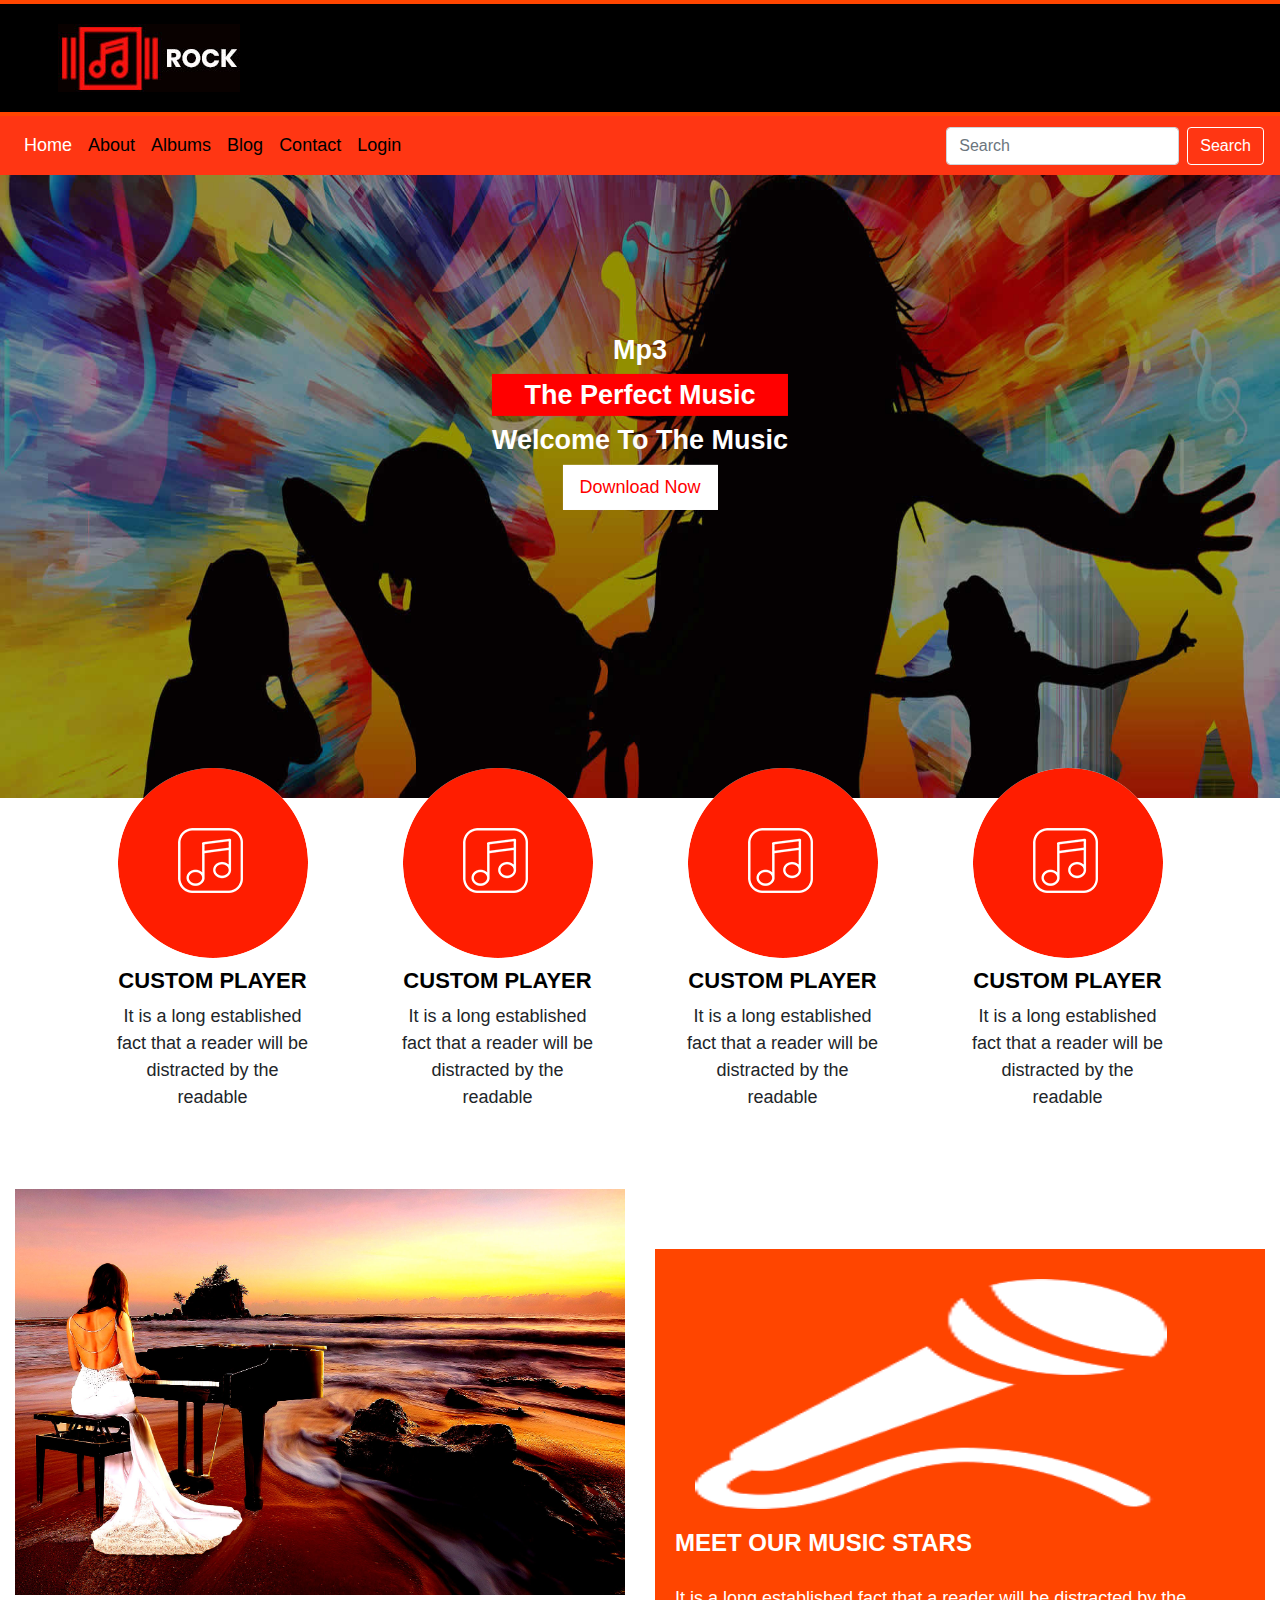
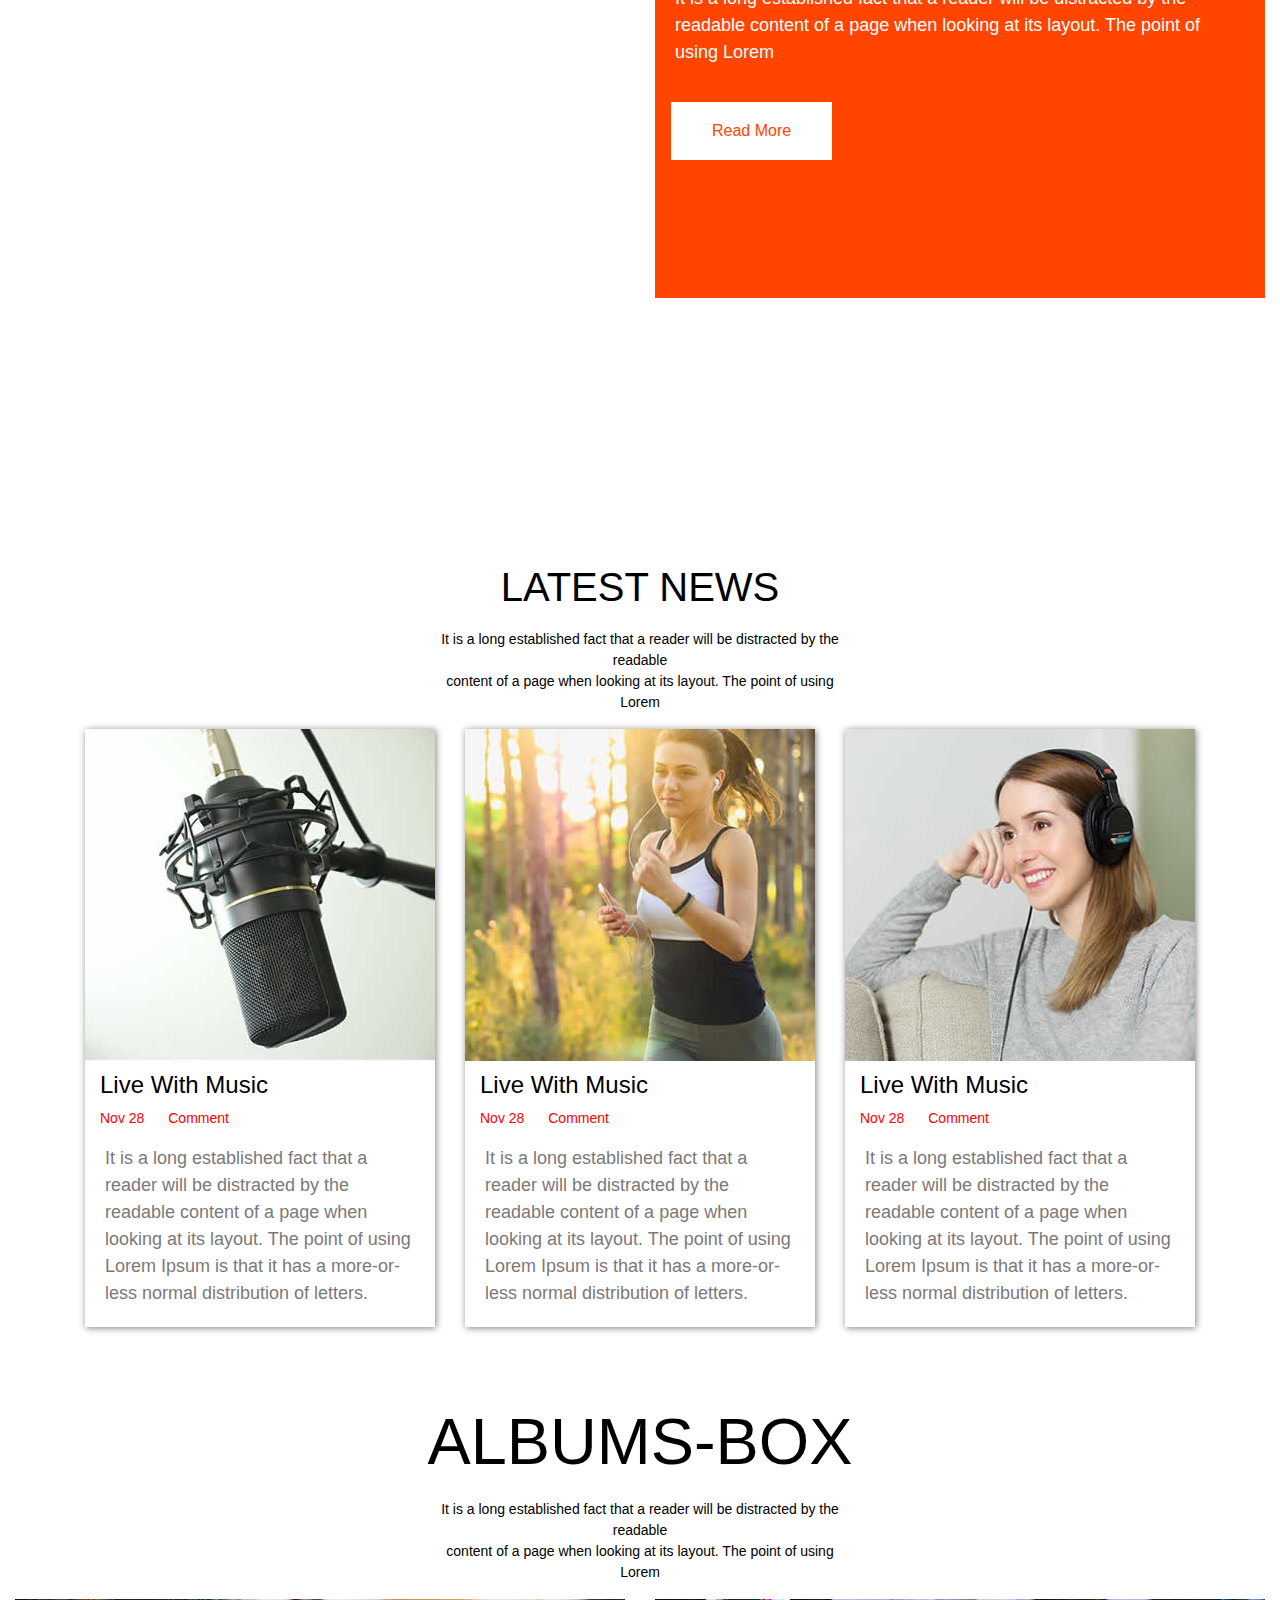
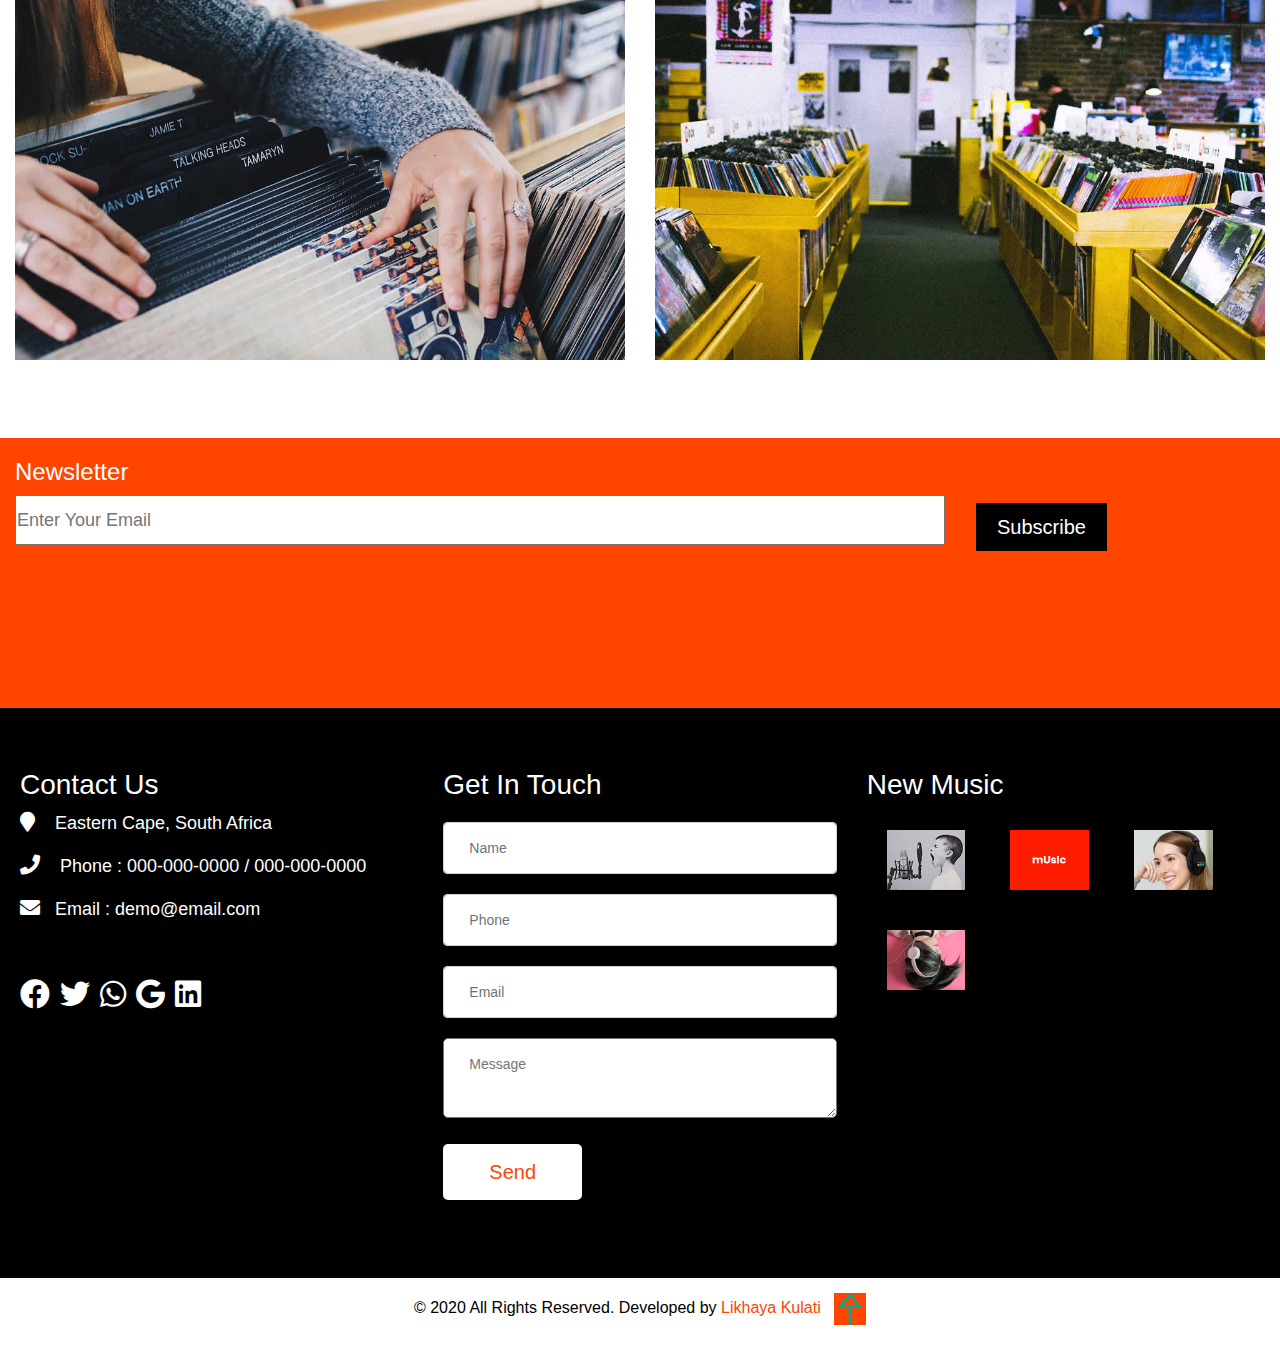
==== Music/index.html @ 339f247b "music website" ====
<!doctype html>
<html lang="en">
  <head>
    <!-- Required meta tags -->
    <meta charset="utf-8">
    <meta name="viewport" content="width=device-width, initial-scale=1, shrink-to-fit=no">

    <!-- Bootstrap CSS -->
    <link rel="stylesheet" href="bootstrap/css/bootstrap.min.css">
    <link rel="stylesheet" href="styles.css">
    <link rel="stylesheet" href="fontAwesome/css/all.min.css">
    <link rel="stylesheet" href="fontAwesome/css/fontawesome.min.css">
    <title>Music</title>
  </head>
  <body>
    <div class="container-fluid logo">
      <div class="row text-center">
        <div class="col-sm-12 col-md-3">
          <img src="images/logo.jpg" alt="">
        </div>
      </div>
    </div>
    <nav class="navbar navbar-expand-md navbar-dark bg-dark">
      <button type="button" class="navbar-toggler ml-auto" data-toggle="collapse" data-target="#navMenu">
        <span class="navbar-toggler-icon"></span>
      </button>
      <div class="collapse navbar-collapse" id="navMenu">
        <ul class="navbar-nav mr-auto">
          <li class="nav-item">
            <a href="index.html" class="nav-link active">Home</a>
          </li>
          <li class="nav-item">
            <a href="#" class="nav-link">About</a>
          </li>
          <li class="nav-item">
            <a href="#" class="nav-link">Albums</a>
          </li>
          <li class="nav-item">
            <a href="#" class="nav-link">Blog</a>
          </li>
          <li class="nav-item">
            <a href="#" class="nav-link">Contact</a>
          </li>
          <li class="nav-item">
            <a href="#" class="nav-link">Login</a>
          </li>
        </ul>
        <form class="form-inline ml-auto nav_form">
          <input type="text" class="form-control mr-2" placeholder="Search">
          <button type="submit" class="btn btn-xl btn-outline-danger">Search</button>
        </form>
      </div>
    </nav>
    <div class="contaner-fluid banner mb-5">
      <div class="row">
        <div class="col-12">
          <img src="images/banner2.jpg" alt="">
          <div class="banner-content">
            <h3 class="mt-5">Mp3</h3>
            <h2 class="target">The Perfect Music</h2>
            <h2>Welcome To The Music</h2>
            <button type="button" class="btn btn-lg">Download Now</button>
          </div>
        </div>
      </div>
    </div>
    <div class="container features mb-5">
      <div class="row text-center">
        <div class="col-sm-12 col-md-6 col-lg-3">
          <img src="icon/icon1.png" alt="">
          <h3>Custom Player</h3>
          <p>It is a long established fact that a reader will be distracted by the readable</p>
        </div>
        <div class="col-sm-12 col-md-6 col-lg-3">
          <img src="icon/icon1.png" alt="">
          <h3>Custom Player</h3>
          <p>It is a long established fact that a reader will be distracted by the readable</p>
        </div>
        <div class="col-sm-12 col-md-6 col-lg-3">
          <img src="icon/icon1.png" alt="">
          <h3>Custom Player</h3>
          <p>It is a long established fact that a reader will be distracted by the readable</p>
        </div>
        <div class="col-sm-12 col-md-6 col-lg-3">
          <img src="icon/icon1.png" alt="">
          <h3>Custom Player</h3>
          <p>It is a long established fact that a reader will be distracted by the readable</p>
        </div>
      </div>
    </div>
    <div class="container-fluid aboutus">
      <div class="row">
        <div class="col-sm-12 col-md-6">
          <div class="img__1">
            <img src="images/musicbg.jpg" alt="">
          </div>
        </div>
        <div class="col-sm-12 col-md-6">
          <div class="img__2">
            <img src="images/5.png" alt="">
            <h4>Meet our music stars</h4>
            <p>It is a long established fact that a reader will be distracted by the readable
              content of a page when looking at its layout. The point of using Lorem </p>
            <a href="#" type="button" class="btn btn-lg ml-3">Read More</a>
          </div>
        </div>
      </div>
     </div>

    <div class="container-fluid news">
      <div class="row text-center">
        <div class="col-12">
          <h1 class="mt-5">Latest News</h1>
          <p>It is a long established fact that a reader will be distracted by the <br> readable <br>
            content of a page when looking at its layout. The point of using <br> Lorem</p>
        </div>
      </div>
    </div>
    <div class="container cards">
      <div class="row">
        <div class="col-sm-12 col-md-4">
          <div class="card-1">
            <img src="images/1.jpg" alt="">
            <h5>Live With Music</h5>
            <p class="date">Nov 28 <span>Comment</span></p>
            <p>It is a long established fact that a reader will be distracted by the readable content of a page when looking at its layout. The point of using Lorem Ipsum is that it has a more-or-less normal distribution of letters.</p>
          </div>
        </div>
        <div class="col-sm-12 col-md-4">
          <div class="card-2">
            <img src="images/2.jpg" alt="">
            <h5>Live With Music</h5>
            <p class="date">Nov 28 <span>Comment</span></p>
            <p>It is a long established fact that a reader will be distracted by the readable content of a page when looking at its layout. The point of using Lorem Ipsum is that it has a more-or-less normal distribution of letters.</p>
          </div>
        </div>
        <div class="col-sm-12 col-md-4">
          <div class="card-3">
            <img src="images/3.jpg" alt="">
            <h5>Live With Music</h5>
            <p class="date">Nov 28 <span>Comment</span></p>
            <p>It is a long established fact that a reader will be distracted by the readable content of a page when looking at its layout. The point of using Lorem Ipsum is that it has a more-or-less normal distribution of letters.</p>
          </div>
        </div>
        </div>
      </div>
    </div>
    <div class="container-fluid albums-box">
      <div class="row text-center">
        <div class="col-12">
          <h1>Albums-box</h1>
          <p>It is a long established fact that a reader will be distracted by the <br> readable <br>
            content of a page when looking at its layout. The point of using <br> Lorem</p>
          </div>
          <div class="col-sm-12 col-md-6 col-lg-6">
            <img src="images/album1.jpg" alt="">
          </div>
          <div class="col-sm-12 col-md-6 col-lg-6">
            <img src="images/album2.jpg" alt="">
          </div>
      </div>
    </div>
    <div class="container-fluid contacts mt-5">
      <div class="row">
        <div class="col-12">
          <h3>Newsletter</h3>
        </div>
        <div class="col-xs-12 col-sm-9">
          <input type="text" placeholder="Enter Your Email">
        </div>
        <div class="col-xs-12 col-xs-3">
          <a type="submit" href="#" class="btn btn-lg ml-3 mt-2">Subscribe</a>
        </div>
      </div>
    </div>
    <div class="container-fluid footer">
      <div class="row">
        <div class="col-sm-12 col-md-6 col-lg-4">
          <div class="contact_info">
            <h3>Contact Us</h3>
              <p><i class="fa fa-map-marker"></i> Eastern Cape, South Africa</p>
              <p><i class="fa fa-phone"></i> Phone : 000-000-0000 / 000-000-0000</p>
              <p><i class="fa fa-envelope"></i>Email : demo@email.com</p>
              <div class="socials">
                <a href="#"><i class="fab fa-facebook"></i></a>
                <a href="#"><i class="fab fa-twitter"></i></a>
                <a href="#"><i class="fab fa-whatsapp"></i></a>
                <a href="#"><i class="fab fa-google"></i></a>
                <a href="#"><i class="fab fa-linkedin"></i></a>
              </div>
          </div>
        </div>
    
        <div class="col-sm-12 col-md-6 col-lg-4">
          <div class="form">
            <h3>Get In Touch</h3>
            <form action="">
              <input type="text" class="form-control" placeholder="Name">
              <input type="text" class="form-control" placeholder="Phone">
              <input type="text" class="form-control" placeholder="Email">
              <textarea name="" id="" rows="3" placeholder="Message"></textarea>
              <a type="button" href="#" class="btn btn-lg">Send</a>
            </form>
          </div>
        </div>
        <div class="col-sm-12 col-md-9 col-lg-4">
          <div class="new_music">
            <h3>New Music</h3>
              <a href="#"><img src="images/music1.jpg" alt=""></a>
              <a href="#"><img src="images/music2.jpg" alt=""></a>
              <a href="#"><img src="images/music3.jpg" alt=""></a>
              <a href="#"><img src="images/music4.jpg" alt=""></a>
          </div>
        </div>
      </div>
    </div>
    <div class="container-fluid copyright">
      <div class="row text-center">
        <div class="col-sm-12">
          <p>&copy 2020 All Rights Reserved. Developed by <span style="color: orangered">Likhaya Kulati &nbsp; <a href="#"><img src="images/movetop.png" alt="" style="background: orangered"></a></span></p>
        </div>
      </div>
    </div>
    <!-- Optional JavaScript -->
    <!-- jQuery first, then Popper.js, then Bootstrap JS -->
    <script src="https://code.jquery.com/jquery-3.5.1.slim.min.js" integrity="sha384-DfXdz2htPH0lsSSs5nCTpuj/zy4C+OGpamoFVy38MVBnE+IbbVYUew+OrCXaRkfj" crossorigin="anonymous"></script>
    <script src="https://cdn.jsdelivr.net/npm/popper.js@1.16.0/dist/umd/popper.min.js" integrity="sha384-Q6E9RHvbIyZFJoft+2mJbHaEWldlvI9IOYy5n3zV9zzTtmI3UksdQRVvoxMfooAo" crossorigin="anonymous"></script>
    <script src="https://stackpath.bootstrapcdn.com/bootstrap/4.5.0/js/bootstrap.min.js" integrity="sha384-OgVRvuATP1z7JjHLkuOU7Xw704+h835Lr+6QL9UvYjZE3Ipu6Tp75j7Bh/kR0JKI" crossorigin="anonymous"></script>
  </body>
</html>
---- Music/styles.css ----
* {
    padding: 0;
    margin: 0;
}

body {
    overflow-x: hidden;
    font-size: 18px;
}

html {
	scroll-behavior: smooth;
}

.logo {
    background-color: #000;
    padding: 20px 0px;
    border-top: 4px solid orangered;
    border-bottom: 4px solid orangered;
}

.navbar-dark {
    background-color: rgba(255, 38, 0, 0.925) !important;
}
.navbar-toggler-icon {
    background-color: rgba(255, 38, 0, 0.925) !important;
    color: white !important;
}
button {
    border: 1px solid white !important;
}
.navbar-dark .navbar-nav .nav-link {
    color: #000;
}
.navbar-dark .navbar-nav .nav-link.active:hover {
    color: rgb(179, 174, 174);
}
.nav_form button {
    color: #fff;
}

.banner img {
    width: 100vw;
    height: 140%;
    position: relative;
}

.banner-content {
    position: absolute;
    top: 50%;
    left: 50%;
    transform: translate(-50%, -50%);
    -ms-transform: translate(-50%, -50%);
    color: white;
    white-space: nowrap;
    text-align: center;
}

.banner-content h2, .banner-content h3{
    font-size: 1.5em;
    font-weight: 600;
}

.banner-content .target{
    background-color: red;
    padding: 5px;
}

.banner-content .btn {
    background-color: #fff;
    color: red;
    font-size: 18px;
    border-radius: 0;
}

.banner-content .btn:hover {
    background-color: red;
    color: #fff;
}

.features {
    padding-top: 100px;
}
.features h3 {
    font-size: 22px;
    font-weight: 700;
    text-transform: uppercase;
    color: #000;
    padding-top: 10px;
}
.features p {
    width: 80%;
    font-size: 18px;
    margin: 0 auto;
    padding-bottom: 30px;
}

.aboutus .img__1 img {
    width: 100%;
    height: 60%;  
    margin: 0 auto;
}
.aboutus .img__2 {
    width: 100%;
    height: 75%;
    margin: 60px auto 0 auto;
    background-color: orangered;
}
.aboutus .img__2 img {
    width: 40vw;
    height: 40%;
    padding: 30px 0px 0px 40px;
}
.aboutus .img__2 h4 {
    text-transform: uppercase;
    color: #fff;
    padding: 20px;
    font-weight: 600;
}
.aboutus .img__2 p {
    color: #fff;
    padding: 0 20px 20px 20px;
}
.aboutus .btn {
    background-color: #fff;
    color: orangered;
    font-size: 16px;
    padding: 16px 40px;
    border-radius: 0;
}
.aboutus .btn:hover {
    background-color: #000;
    color: rgb(192, 54, 4);
}

.news h1 {
    padding-top: 60px;
    padding-bottom: 10px;
    font-weight: 500;
    text-transform: uppercase;
    color: #000;
}

.news p {
    font-size: 14px;
    color: #000;
}

.cards {
    width: 100%;
    margin: 0 auto;
}
.cards img {
    width: 100%;
}
.cards .card-1, .cards .card-2, .cards .card-3{
    box-shadow: 1px 1px 7px grey;
}
.cards h5 {
    color: #000;
    font-size: 24px;
    padding: 10px 15px 0 15px;
}
.cards .date {
    color: red;
    font-size: 14px;
    padding: 0px 15px;
}
.cards span {
    padding-left: 20px;
}
.cards p {
    padding: 0 20px 20px 20px;
    color: rgb(124, 120, 120)
}

.albums-box h1 {
    padding-top: 60px;
    padding-bottom: 10px;
    font-weight: 500;
    text-transform: uppercase;
    color: #000;
    font-size: 3.6em;
}

.albums-box p {
    font-size: 14px;
    color: #000;
    font-weight: 500;
}

.albums-box img {
    width: 100%;
    margin-bottom: 30px;
}

.contacts {
    background-color: orangered;
    width: 100%;
    height: 30vh;
    position: relative;
}

.contacts h3 {
    color: #fff;
    padding: 20px 0 0 0px;
    font-size: x-large;
}

.contacts input {
    width: 100%;
    height: 50px;
}

.contacts .btn {
    background-color: #000;
    color: #fff;
    padding: 8.2px 20px;
    border-radius: 0;
}

.footer {
    background-color: #000000;
    color: #fff;
    padding: 60px 20px;
    font-size: 18px;
}
.footer .fa {
    font-size: 20px;
    padding-right: 15px;
}
.footer .socials .fab {
    font-size: 30px;
	padding: 40px 5px 30px 0;
    cursor: pointer;
}
.footer .socials a {
    color: white;
}
.footer .socials .fab:hover {
    color: orangered;
}

.footer .form input {
    margin: 20px 0;
    padding: 25px;
    font-size: 14px;
}
.footer .form textarea {
    width: 100%;
    padding-left: 25px;
    padding-top: 15px;
    font-size: 14px;
    border-radius: 5px;
}
.footer .form .btn {
    background-color: #fff;
    color: orangered;
    margin: 18px auto;
    padding: 12px 45px;
    border-radius: 5px;
}
.footer .form .btn:hover {
    background-color: orangered;
    color: #fff;
}

.footer .new_music img {
    width: 20%;
    margin: 20px 20px;
}

.copyright {
    font-size: 16px;
    height: 60px;
    line-height: 60px;
    color: #000;
}
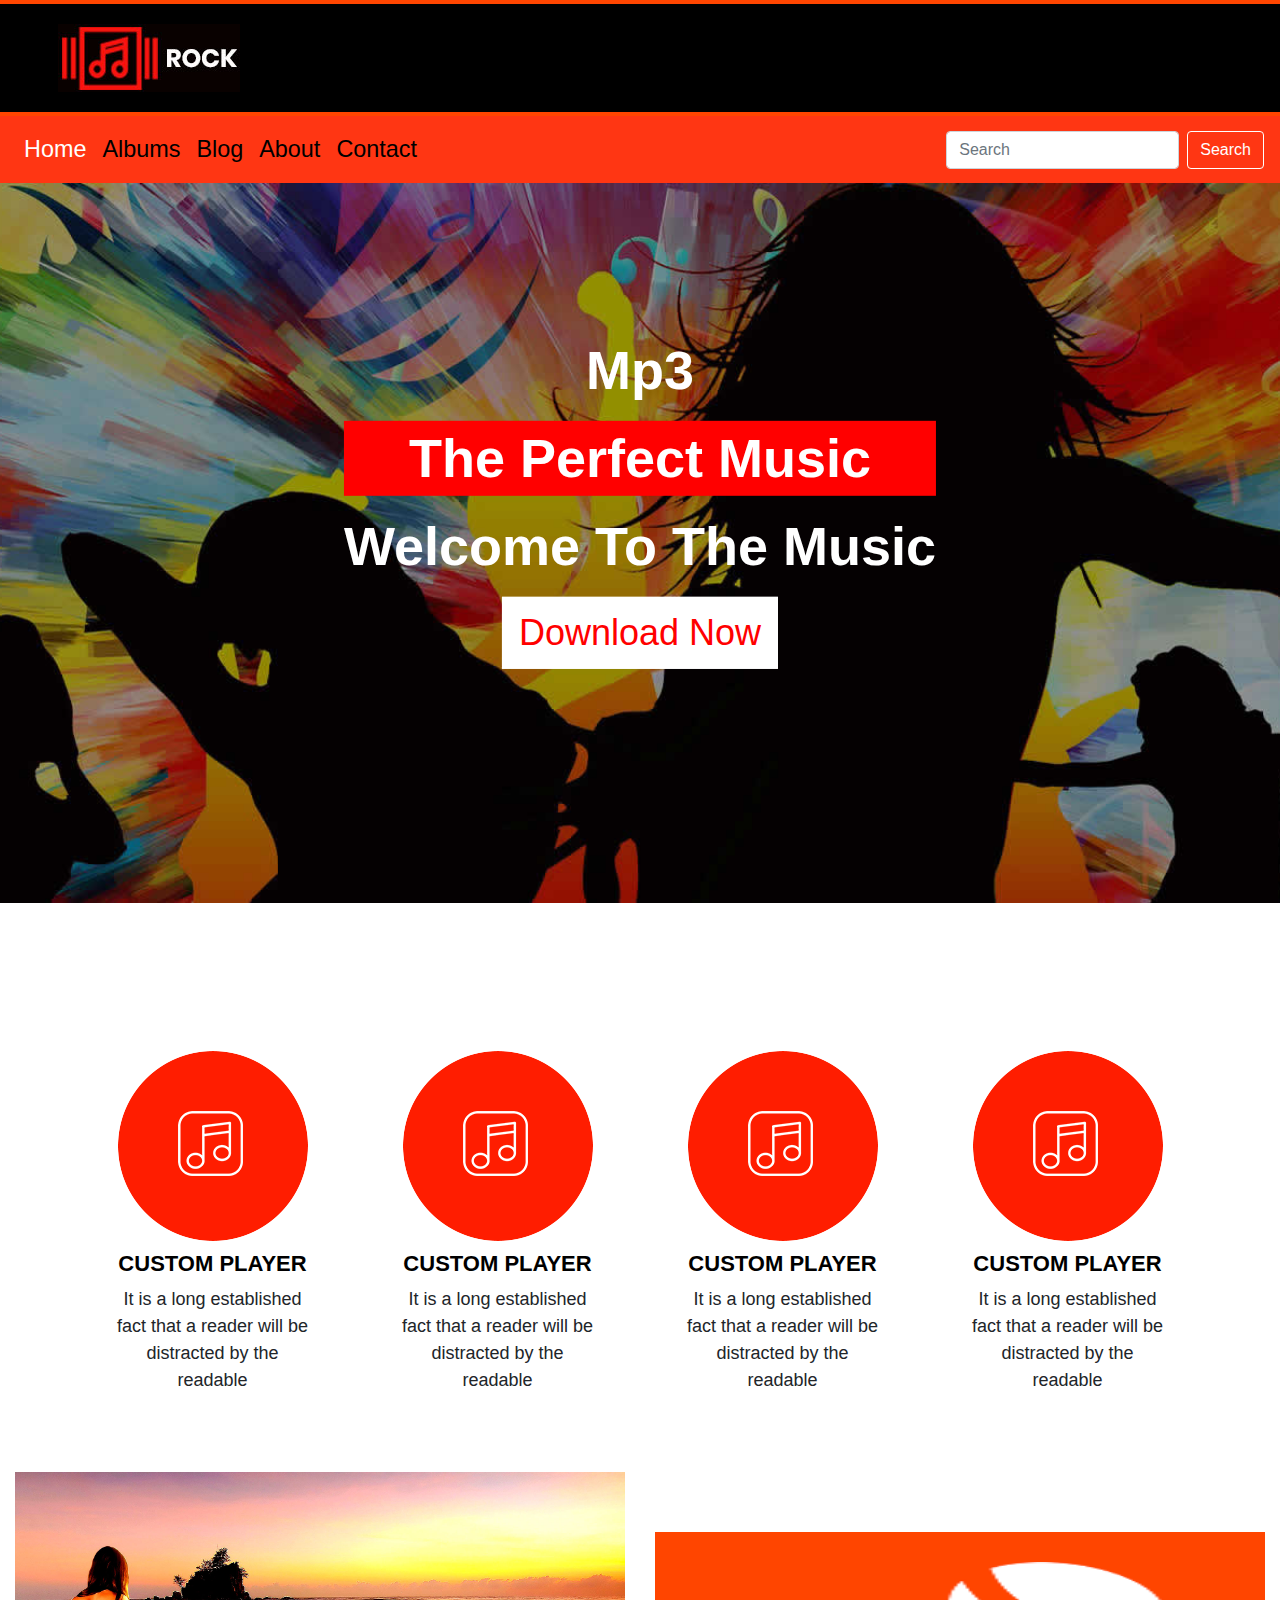
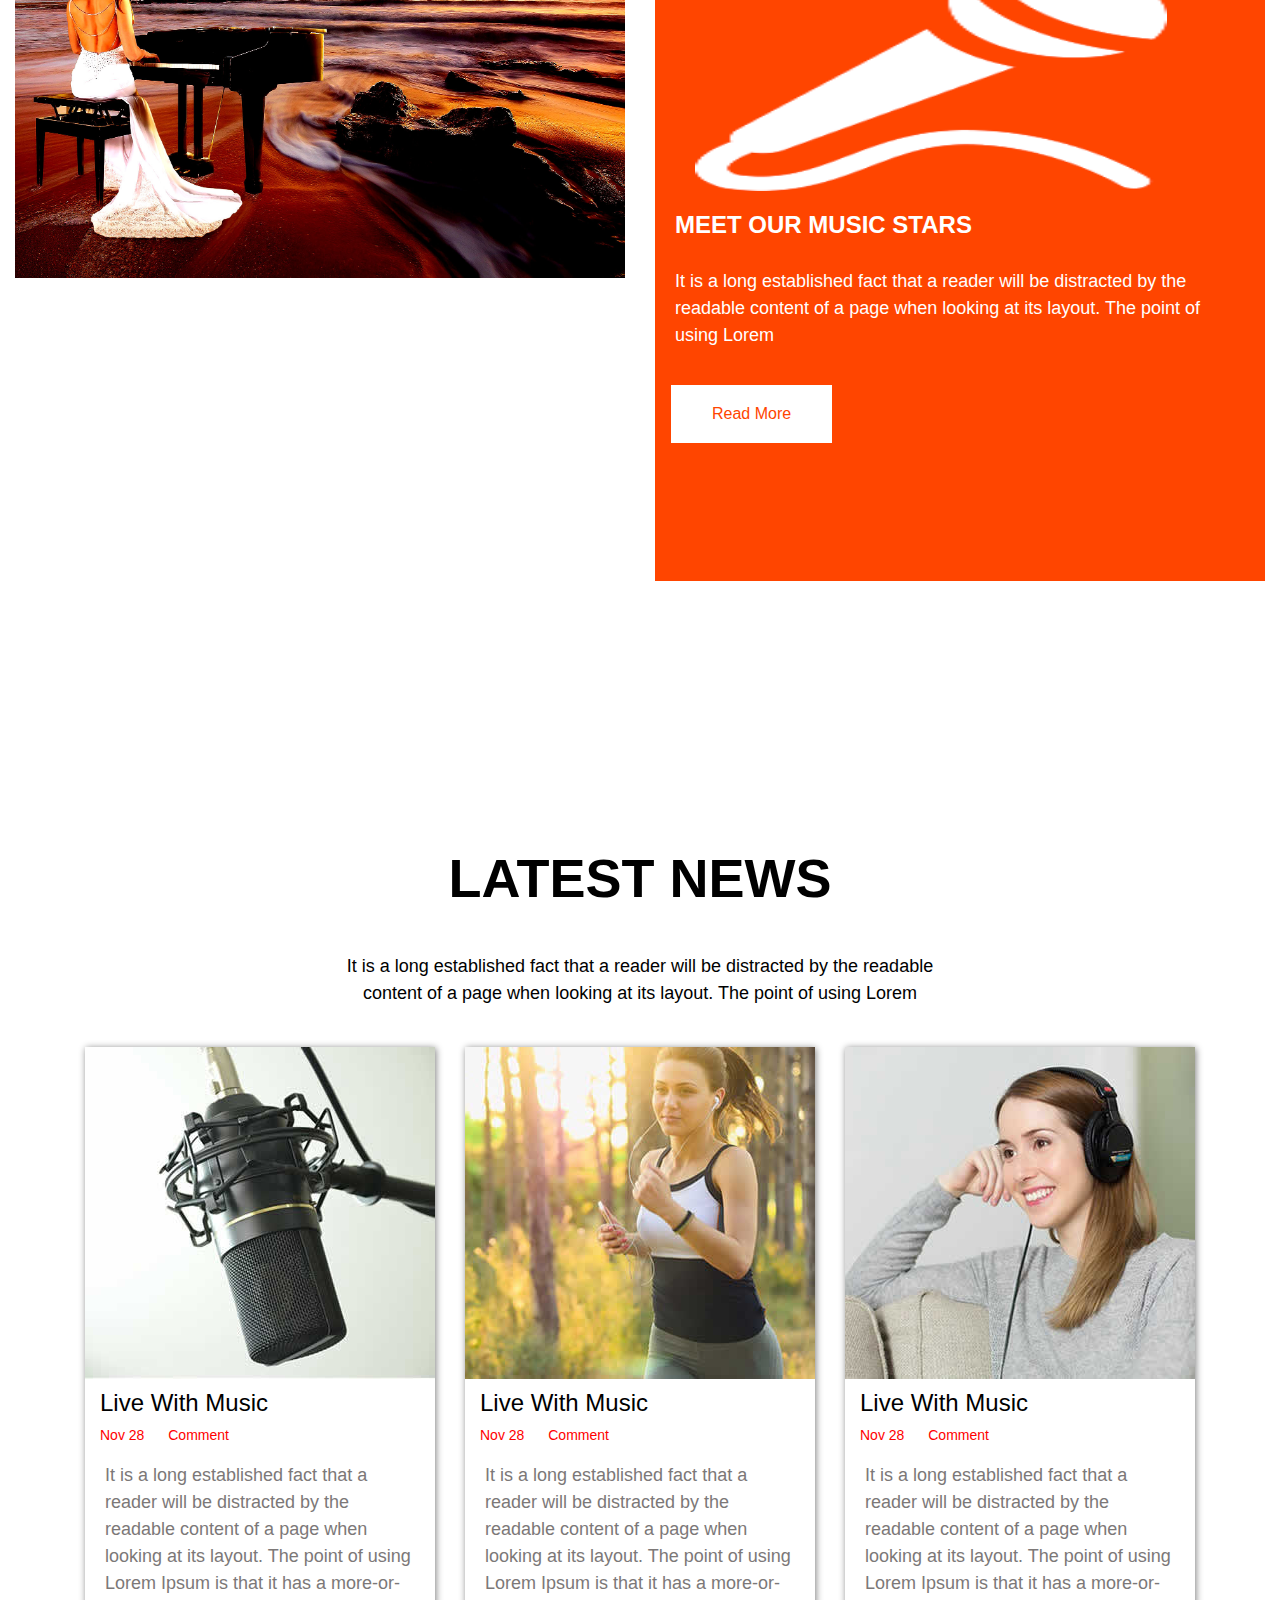
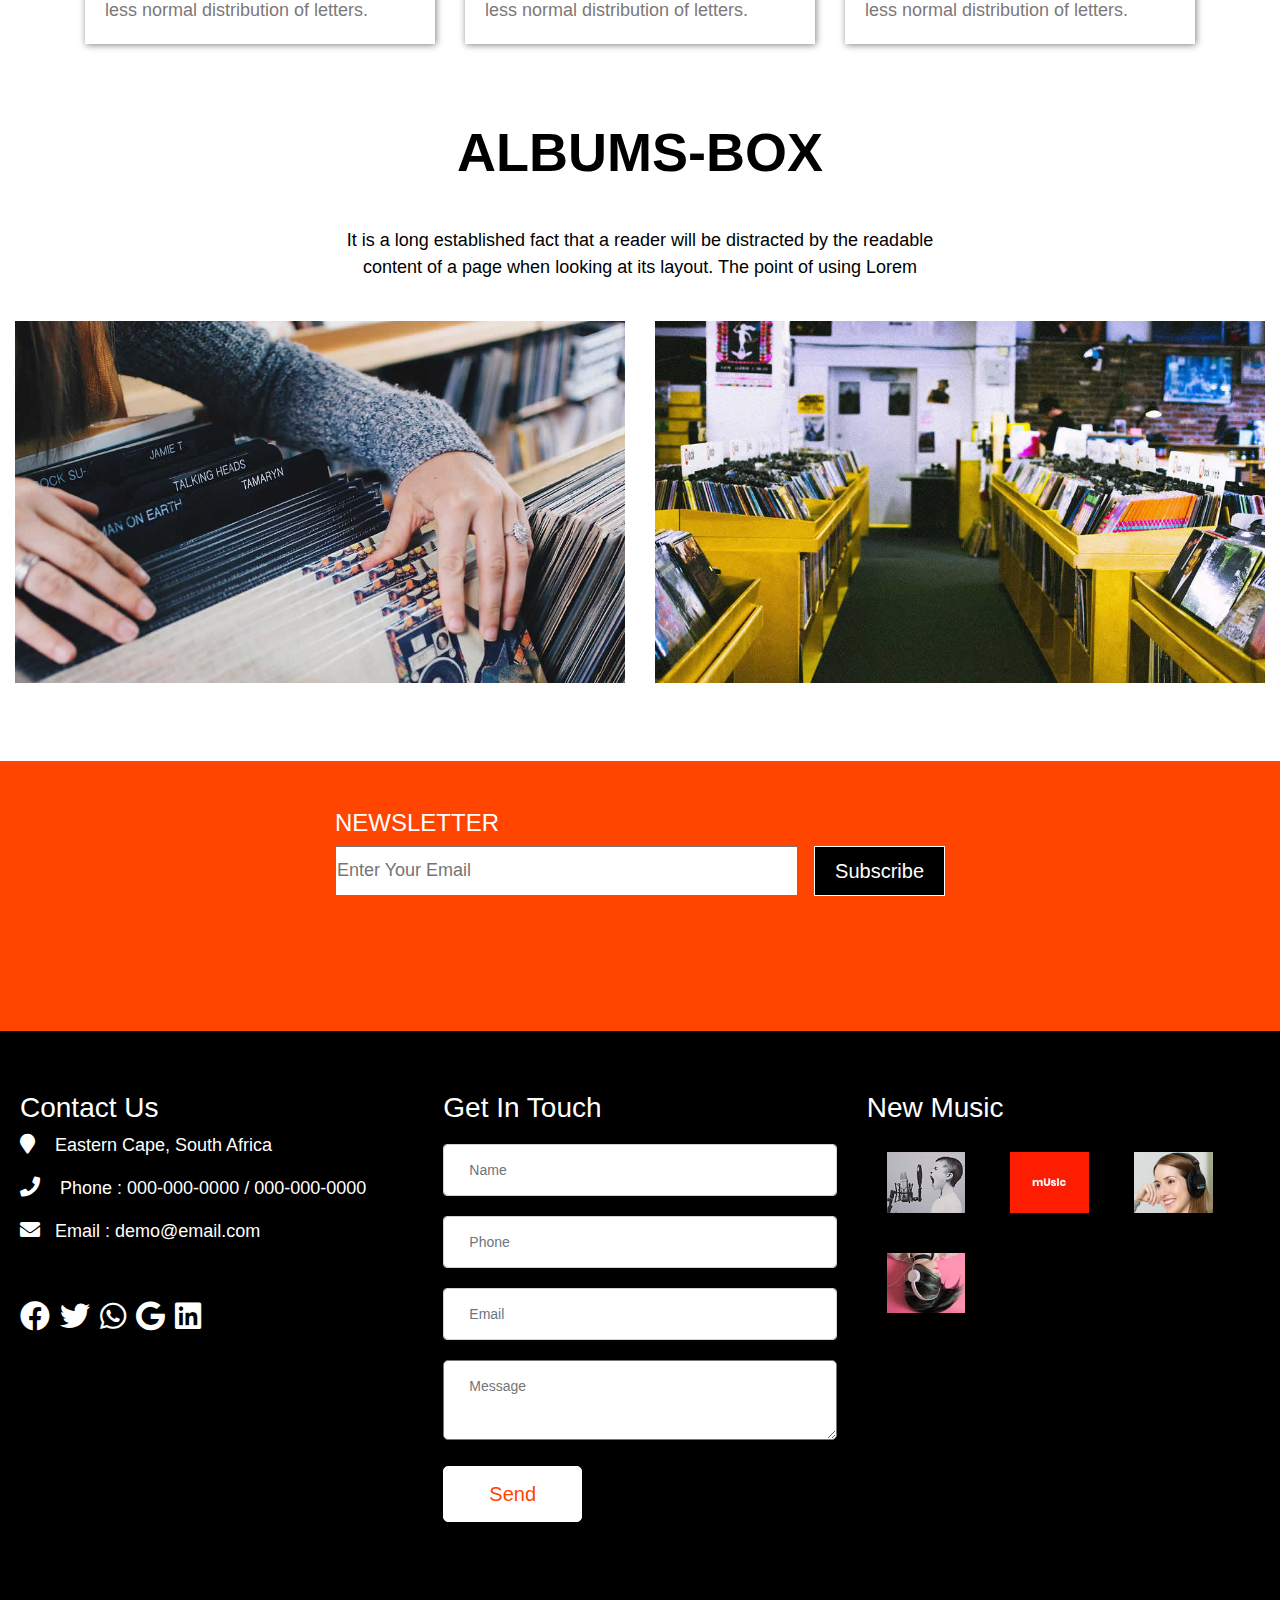
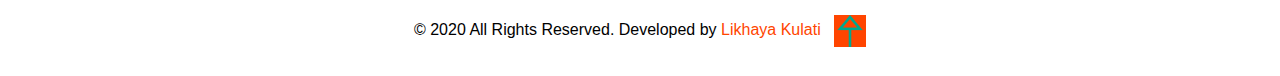
==== commit 4102c36f: "Updated" ====
--- a/Music/index.html
+++ b/Music/index.html
@@ -1,230 +1,226 @@
-<!doctype html>
-<html lang="en">
-  <head>
-    <!-- Required meta tags -->
-    <meta charset="utf-8">
-    <meta name="viewport" content="width=device-width, initial-scale=1, shrink-to-fit=no">
-
-    <!-- Bootstrap CSS -->
-    <link rel="stylesheet" href="bootstrap/css/bootstrap.min.css">
-    <link rel="stylesheet" href="styles.css">
-    <link rel="stylesheet" href="fontAwesome/css/all.min.css">
-    <link rel="stylesheet" href="fontAwesome/css/fontawesome.min.css">
-    <title>Music</title>
-  </head>
-  <body>
-    <div class="container-fluid logo">
-      <div class="row text-center">
-        <div class="col-sm-12 col-md-3">
-          <img src="images/logo.jpg" alt="">
-        </div>
-      </div>
-    </div>
-    <nav class="navbar navbar-expand-md navbar-dark bg-dark">
-      <button type="button" class="navbar-toggler ml-auto" data-toggle="collapse" data-target="#navMenu">
-        <span class="navbar-toggler-icon"></span>
-      </button>
-      <div class="collapse navbar-collapse" id="navMenu">
-        <ul class="navbar-nav mr-auto">
-          <li class="nav-item">
-            <a href="index.html" class="nav-link active">Home</a>
-          </li>
-          <li class="nav-item">
-            <a href="#" class="nav-link">About</a>
-          </li>
-          <li class="nav-item">
-            <a href="#" class="nav-link">Albums</a>
-          </li>
-          <li class="nav-item">
-            <a href="#" class="nav-link">Blog</a>
-          </li>
-          <li class="nav-item">
-            <a href="#" class="nav-link">Contact</a>
-          </li>
-          <li class="nav-item">
-            <a href="#" class="nav-link">Login</a>
-          </li>
-        </ul>
-        <form class="form-inline ml-auto nav_form">
-          <input type="text" class="form-control mr-2" placeholder="Search">
-          <button type="submit" class="btn btn-xl btn-outline-danger">Search</button>
-        </form>
-      </div>
-    </nav>
-    <div class="contaner-fluid banner mb-5">
-      <div class="row">
-        <div class="col-12">
-          <img src="images/banner2.jpg" alt="">
-          <div class="banner-content">
-            <h3 class="mt-5">Mp3</h3>
-            <h2 class="target">The Perfect Music</h2>
-            <h2>Welcome To The Music</h2>
-            <button type="button" class="btn btn-lg">Download Now</button>
-          </div>
-        </div>
-      </div>
-    </div>
-    <div class="container features mb-5">
-      <div class="row text-center">
-        <div class="col-sm-12 col-md-6 col-lg-3">
-          <img src="icon/icon1.png" alt="">
-          <h3>Custom Player</h3>
-          <p>It is a long established fact that a reader will be distracted by the readable</p>
-        </div>
-        <div class="col-sm-12 col-md-6 col-lg-3">
-          <img src="icon/icon1.png" alt="">
-          <h3>Custom Player</h3>
-          <p>It is a long established fact that a reader will be distracted by the readable</p>
-        </div>
-        <div class="col-sm-12 col-md-6 col-lg-3">
-          <img src="icon/icon1.png" alt="">
-          <h3>Custom Player</h3>
-          <p>It is a long established fact that a reader will be distracted by the readable</p>
-        </div>
-        <div class="col-sm-12 col-md-6 col-lg-3">
-          <img src="icon/icon1.png" alt="">
-          <h3>Custom Player</h3>
-          <p>It is a long established fact that a reader will be distracted by the readable</p>
-        </div>
-      </div>
-    </div>
-    <div class="container-fluid aboutus">
-      <div class="row">
-        <div class="col-sm-12 col-md-6">
-          <div class="img__1">
-            <img src="images/musicbg.jpg" alt="">
-          </div>
-        </div>
-        <div class="col-sm-12 col-md-6">
-          <div class="img__2">
-            <img src="images/5.png" alt="">
-            <h4>Meet our music stars</h4>
-            <p>It is a long established fact that a reader will be distracted by the readable
-              content of a page when looking at its layout. The point of using Lorem </p>
-            <a href="#" type="button" class="btn btn-lg ml-3">Read More</a>
-          </div>
-        </div>
-      </div>
-     </div>
-
-    <div class="container-fluid news">
-      <div class="row text-center">
-        <div class="col-12">
-          <h1 class="mt-5">Latest News</h1>
-          <p>It is a long established fact that a reader will be distracted by the <br> readable <br>
-            content of a page when looking at its layout. The point of using <br> Lorem</p>
-        </div>
-      </div>
-    </div>
-    <div class="container cards">
-      <div class="row">
-        <div class="col-sm-12 col-md-4">
-          <div class="card-1">
-            <img src="images/1.jpg" alt="">
-            <h5>Live With Music</h5>
-            <p class="date">Nov 28 <span>Comment</span></p>
-            <p>It is a long established fact that a reader will be distracted by the readable content of a page when looking at its layout. The point of using Lorem Ipsum is that it has a more-or-less normal distribution of letters.</p>
-          </div>
-        </div>
-        <div class="col-sm-12 col-md-4">
-          <div class="card-2">
-            <img src="images/2.jpg" alt="">
-            <h5>Live With Music</h5>
-            <p class="date">Nov 28 <span>Comment</span></p>
-            <p>It is a long established fact that a reader will be distracted by the readable content of a page when looking at its layout. The point of using Lorem Ipsum is that it has a more-or-less normal distribution of letters.</p>
-          </div>
-        </div>
-        <div class="col-sm-12 col-md-4">
-          <div class="card-3">
-            <img src="images/3.jpg" alt="">
-            <h5>Live With Music</h5>
-            <p class="date">Nov 28 <span>Comment</span></p>
-            <p>It is a long established fact that a reader will be distracted by the readable content of a page when looking at its layout. The point of using Lorem Ipsum is that it has a more-or-less normal distribution of letters.</p>
-          </div>
-        </div>
-        </div>
-      </div>
-    </div>
-    <div class="container-fluid albums-box">
-      <div class="row text-center">
-        <div class="col-12">
-          <h1>Albums-box</h1>
-          <p>It is a long established fact that a reader will be distracted by the <br> readable <br>
-            content of a page when looking at its layout. The point of using <br> Lorem</p>
-          </div>
-          <div class="col-sm-12 col-md-6 col-lg-6">
-            <img src="images/album1.jpg" alt="">
-          </div>
-          <div class="col-sm-12 col-md-6 col-lg-6">
-            <img src="images/album2.jpg" alt="">
-          </div>
-      </div>
-    </div>
-    <div class="container-fluid contacts mt-5">
-      <div class="row">
-        <div class="col-12">
-          <h3>Newsletter</h3>
-        </div>
-        <div class="col-xs-12 col-sm-9">
-          <input type="text" placeholder="Enter Your Email">
-        </div>
-        <div class="col-xs-12 col-xs-3">
-          <a type="submit" href="#" class="btn btn-lg ml-3 mt-2">Subscribe</a>
-        </div>
-      </div>
-    </div>
-    <div class="container-fluid footer">
-      <div class="row">
-        <div class="col-sm-12 col-md-6 col-lg-4">
-          <div class="contact_info">
-            <h3>Contact Us</h3>
-              <p><i class="fa fa-map-marker"></i> Eastern Cape, South Africa</p>
-              <p><i class="fa fa-phone"></i> Phone : 000-000-0000 / 000-000-0000</p>
-              <p><i class="fa fa-envelope"></i>Email : demo@email.com</p>
-              <div class="socials">
-                <a href="#"><i class="fab fa-facebook"></i></a>
-                <a href="#"><i class="fab fa-twitter"></i></a>
-                <a href="#"><i class="fab fa-whatsapp"></i></a>
-                <a href="#"><i class="fab fa-google"></i></a>
-                <a href="#"><i class="fab fa-linkedin"></i></a>
-              </div>
-          </div>
-        </div>
-    
-        <div class="col-sm-12 col-md-6 col-lg-4">
-          <div class="form">
-            <h3>Get In Touch</h3>
-            <form action="">
-              <input type="text" class="form-control" placeholder="Name">
-              <input type="text" class="form-control" placeholder="Phone">
-              <input type="text" class="form-control" placeholder="Email">
-              <textarea name="" id="" rows="3" placeholder="Message"></textarea>
-              <a type="button" href="#" class="btn btn-lg">Send</a>
-            </form>
-          </div>
-        </div>
-        <div class="col-sm-12 col-md-9 col-lg-4">
-          <div class="new_music">
-            <h3>New Music</h3>
-              <a href="#"><img src="images/music1.jpg" alt=""></a>
-              <a href="#"><img src="images/music2.jpg" alt=""></a>
-              <a href="#"><img src="images/music3.jpg" alt=""></a>
-              <a href="#"><img src="images/music4.jpg" alt=""></a>
-          </div>
-        </div>
-      </div>
-    </div>
-    <div class="container-fluid copyright">
-      <div class="row text-center">
-        <div class="col-sm-12">
-          <p>&copy 2020 All Rights Reserved. Developed by <span style="color: orangered">Likhaya Kulati &nbsp; <a href="#"><img src="images/movetop.png" alt="" style="background: orangered"></a></span></p>
-        </div>
-      </div>
-    </div>
-    <!-- Optional JavaScript -->
-    <!-- jQuery first, then Popper.js, then Bootstrap JS -->
-    <script src="https://code.jquery.com/jquery-3.5.1.slim.min.js" integrity="sha384-DfXdz2htPH0lsSSs5nCTpuj/zy4C+OGpamoFVy38MVBnE+IbbVYUew+OrCXaRkfj" crossorigin="anonymous"></script>
-    <script src="https://cdn.jsdelivr.net/npm/popper.js@1.16.0/dist/umd/popper.min.js" integrity="sha384-Q6E9RHvbIyZFJoft+2mJbHaEWldlvI9IOYy5n3zV9zzTtmI3UksdQRVvoxMfooAo" crossorigin="anonymous"></script>
-    <script src="https://stackpath.bootstrapcdn.com/bootstrap/4.5.0/js/bootstrap.min.js" integrity="sha384-OgVRvuATP1z7JjHLkuOU7Xw704+h835Lr+6QL9UvYjZE3Ipu6Tp75j7Bh/kR0JKI" crossorigin="anonymous"></script>
-  </body>
+<!doctype html>
+<html lang="en">
+  <head>
+    <!-- Required meta tags -->
+    <meta charset="utf-8">
+    <meta name="viewport" content="width=device-width, initial-scale=1, shrink-to-fit=no">
+
+    <!-- Bootstrap CSS -->
+    <link rel="stylesheet" href="bootstrap/css/bootstrap.min.css">
+    <link rel="stylesheet" href="styles.css">
+    <link rel="stylesheet" href="fontAwesome/css/all.min.css">
+    <link rel="stylesheet" href="fontAwesome/css/fontawesome.min.css">
+    <title>Music</title>
+  </head>
+  <body>
+    <div class="container-fluid logo">
+      <div class="row text-center">
+        <div class="col-sm-12 col-md-3">
+          <img src="images/logo.jpg" alt="">
+        </div>
+      </div>
+    </div>
+    <nav class="navbar navbar-expand-md navbar-dark bg-dark">
+      <button type="button" class="navbar-toggler ml-auto" data-toggle="collapse" data-target="#navMenu">
+        <span class="navbar-toggler-icon"></span>
+      </button>
+      <div class="collapse navbar-collapse" id="navMenu">
+        <ul class="navbar-nav mr-auto">
+          <li class="nav-item">
+            <a href="index.html" class="nav-link active">Home</a>
+          </li>
+          <li class="nav-item">
+            <a href="#albumbox" class="nav-link">Albums</a>
+          </li>
+          <li class="nav-item">
+            <a href="#news" class="nav-link">Blog</a>
+          </li>
+          <li class="nav-item">
+            <a href="#stars" class="nav-link">About</a>
+          </li>
+          <li class="nav-item">
+            <a href="#contact" class="nav-link">Contact</a>
+        </ul>
+        <form class="form-inline ml-auto nav_form">
+          <input type="text" class="form-control mr-2" placeholder="Search">
+          <button type="submit" class="btn btn-xl btn-outline-danger">Search</button>
+        </form>
+      </div>
+    </nav>
+    <div class="contaner-fluid banner mb-5">
+      <div class="row">
+        <div class="col-12">
+          <div class="landing__img"></div>
+          <div class="banner-content">
+            <h3>Mp3</h3>
+            <h2 class="target">The Perfect Music</h2>
+            <h2>Welcome To The Music</h2>
+            <button type="button" class="btn btn-lg">Download Now</button>
+          </div>
+        </div>
+      </div>
+    </div>
+    <div class="container features mb-5">
+      <div class="row text-center">
+        <div class="col-sm-12 col-md-6 col-lg-3">
+          <img src="icon/icon1.png" alt="">
+          <h3>Custom Player</h3>
+          <p>It is a long established fact that a reader will be distracted by the readable</p>
+        </div>
+        <div class="col-sm-12 col-md-6 col-lg-3">
+          <img src="icon/icon1.png" alt="">
+          <h3>Custom Player</h3>
+          <p>It is a long established fact that a reader will be distracted by the readable</p>
+        </div>
+        <div class="col-sm-12 col-md-6 col-lg-3">
+          <img src="icon/icon1.png" alt="">
+          <h3>Custom Player</h3>
+          <p>It is a long established fact that a reader will be distracted by the readable</p>
+        </div>
+        <div class="col-sm-12 col-md-6 col-lg-3">
+          <img src="icon/icon1.png" alt="">
+          <h3>Custom Player</h3>
+          <p>It is a long established fact that a reader will be distracted by the readable</p>
+        </div>
+      </div>
+    </div>
+    <div class="container-fluid aboutus">
+      <div class="row">
+        <div class="col-sm-12 col-md-6">
+          <div class="img__1">
+            <img src="images/musicbg.jpg" alt="">
+          </div>
+        </div>
+        <div class="col-sm-12 col-md-6" id="stars">
+          <div class="img__2">
+            <img src="images/5.png" alt="">
+            <h4>Meet our music stars</h4>
+            <p>It is a long established fact that a reader will be distracted by the readable
+              content of a page when looking at its layout. The point of using Lorem </p>
+            <a href="#" type="button" class="btn btn-lg ml-3">Read More</a>
+          </div>
+        </div>
+      </div>
+     </div>
+
+    <div class="container-fluid news" id="news">
+      <div class="row text-center">
+        <div class="col-12">
+          <h1 class="mt-5">Latest News</h1>
+          <p class="p-4">It is a long established fact that a reader will be distracted by the readable <br>
+            content of a page when looking at its layout. The point of using Lorem</p>
+        </div>
+      </div>
+    </div>
+    <div class="container cards">
+      <div class="row">
+        <div class="col-sm-12 col-md-4">
+          <div class="card-1">
+            <img src="images/1.jpg" alt="">
+            <h5>Live With Music</h5>
+            <p class="date">Nov 28 <span>Comment</span></p>
+            <p>It is a long established fact that a reader will be distracted by the readable content of a page when looking at its layout. The point of using Lorem Ipsum is that it has a more-or-less normal distribution of letters.</p>
+          </div>
+        </div>
+        <div class="col-sm-12 col-md-4">
+          <div class="card-2">
+            <img src="images/2.jpg" alt="">
+            <h5>Live With Music</h5>
+            <p class="date">Nov 28 <span>Comment</span></p>
+            <p>It is a long established fact that a reader will be distracted by the readable content of a page when looking at its layout. The point of using Lorem Ipsum is that it has a more-or-less normal distribution of letters.</p>
+          </div>
+        </div>
+        <div class="col-sm-12 col-md-4">
+          <div class="card-3">
+            <img src="images/3.jpg" alt="">
+            <h5>Live With Music</h5>
+            <p class="date">Nov 28 <span>Comment</span></p>
+            <p>It is a long established fact that a reader will be distracted by the readable content of a page when looking at its layout. The point of using Lorem Ipsum is that it has a more-or-less normal distribution of letters.</p>
+          </div>
+        </div>
+        </div>
+      </div>
+    </div>
+    <div class="container-fluid albums-box" id="albumbox">
+      <div class="row text-center">
+        <div class="col-12">
+          <h1>Albums-box</h1>
+          <p class="p-4">It is a long established fact that a reader will be distracted by the readable <br>
+            content of a page when looking at its layout. The point of using Lorem</p>
+          </div>
+          <div class="col-sm-12 col-md-6 col-lg-6">
+            <img src="images/album1.jpg" alt="">
+          </div>
+          <div class="col-sm-12 col-md-6 col-lg-6">
+            <img src="images/album2.jpg" alt="">
+          </div>
+      </div>
+    </div>
+    <div class="container-fluid contacts mt-5">
+      <div class="row">
+        <div class="col-12 col-lg-6 offset-lg-3">
+          <h3 class="text-uppercase pt-5">Newsletter</h3>
+        </div>
+        <div class="col-xs-12 col-lg-6 offset-lg-3">
+          <form action="" method="POST" class="d-flex">
+            <input type="email" placeholder="Enter Your Email" required>
+            <button type="submit" class="btn btn-lg ml-3">Subscribe</button>
+          </form>
+        </div>
+      </div>
+    </div>
+    <div class="container-fluid footer">
+      <div class="row">
+        <div class="col-sm-12 col-md-6 col-lg-4">
+          <div class="contact_info">
+            <h3>Contact Us</h3>
+              <p><i class="fa fa-map-marker"></i> Eastern Cape, South Africa</p>
+              <p><i class="fa fa-phone"></i> Phone : 000-000-0000 / 000-000-0000</p>
+              <p><i class="fa fa-envelope"></i>Email : demo@email.com</p>
+              <div class="socials">
+                <a href="#"><i class="fab fa-facebook"></i></a>
+                <a href="#"><i class="fab fa-twitter"></i></a>
+                <a href="#"><i class="fab fa-whatsapp"></i></a>
+                <a href="#"><i class="fab fa-google"></i></a>
+                <a href="#"><i class="fab fa-linkedin"></i></a>
+              </div>
+          </div>
+        </div>
+    
+        <div class="col-sm-12 col-md-6 col-lg-4" id="contact">
+          <div class="form">
+            <h3>Get In Touch</h3>
+            <form action="" method="POST">
+              <input type="text" class="form-control" placeholder="Name" required>
+              <input type="text" class="form-control" placeholder="Phone" required>
+              <input type="email" class="form-control" placeholder="Email" required>
+              <textarea name="" id="" rows="3" placeholder="Message" required></textarea>
+              <button type="submit" class="btn btn-lg">Send</button>
+            </form>
+          </div>
+        </div>
+        <div class="col-sm-12 col-md-9 col-lg-4">
+          <div class="new_music">
+            <h3>New Music</h3>
+              <a href="#"><img src="images/music1.jpg" alt=""></a>
+              <a href="#"><img src="images/music2.jpg" alt=""></a>
+              <a href="#"><img src="images/music3.jpg" alt=""></a>
+              <a href="#"><img src="images/music4.jpg" alt=""></a>
+          </div>
+        </div>
+      </div>
+    </div>
+    <div class="container-fluid copyright">
+      <div class="row text-center">
+        <div class="col-sm-12">
+          <p>&copy 2020 All Rights Reserved. Developed by <span style="color: orangered">Likhaya Kulati &nbsp; <a href="#"><img src="images/movetop.png" alt="" style="background: orangered"></a></span></p>
+        </div>
+      </div>
+    </div>
+    <!-- Optional JavaScript -->
+    <!-- jQuery first, then Popper.js, then Bootstrap JS -->
+    <script src="https://code.jquery.com/jquery-3.5.1.slim.min.js" integrity="sha384-DfXdz2htPH0lsSSs5nCTpuj/zy4C+OGpamoFVy38MVBnE+IbbVYUew+OrCXaRkfj" crossorigin="anonymous"></script>
+    <script src="https://cdn.jsdelivr.net/npm/popper.js@1.16.0/dist/umd/popper.min.js" integrity="sha384-Q6E9RHvbIyZFJoft+2mJbHaEWldlvI9IOYy5n3zV9zzTtmI3UksdQRVvoxMfooAo" crossorigin="anonymous"></script>
+    <script src="https://stackpath.bootstrapcdn.com/bootstrap/4.5.0/js/bootstrap.min.js" integrity="sha384-OgVRvuATP1z7JjHLkuOU7Xw704+h835Lr+6QL9UvYjZE3Ipu6Tp75j7Bh/kR0JKI" crossorigin="anonymous"></script>
+  </body>
 </html>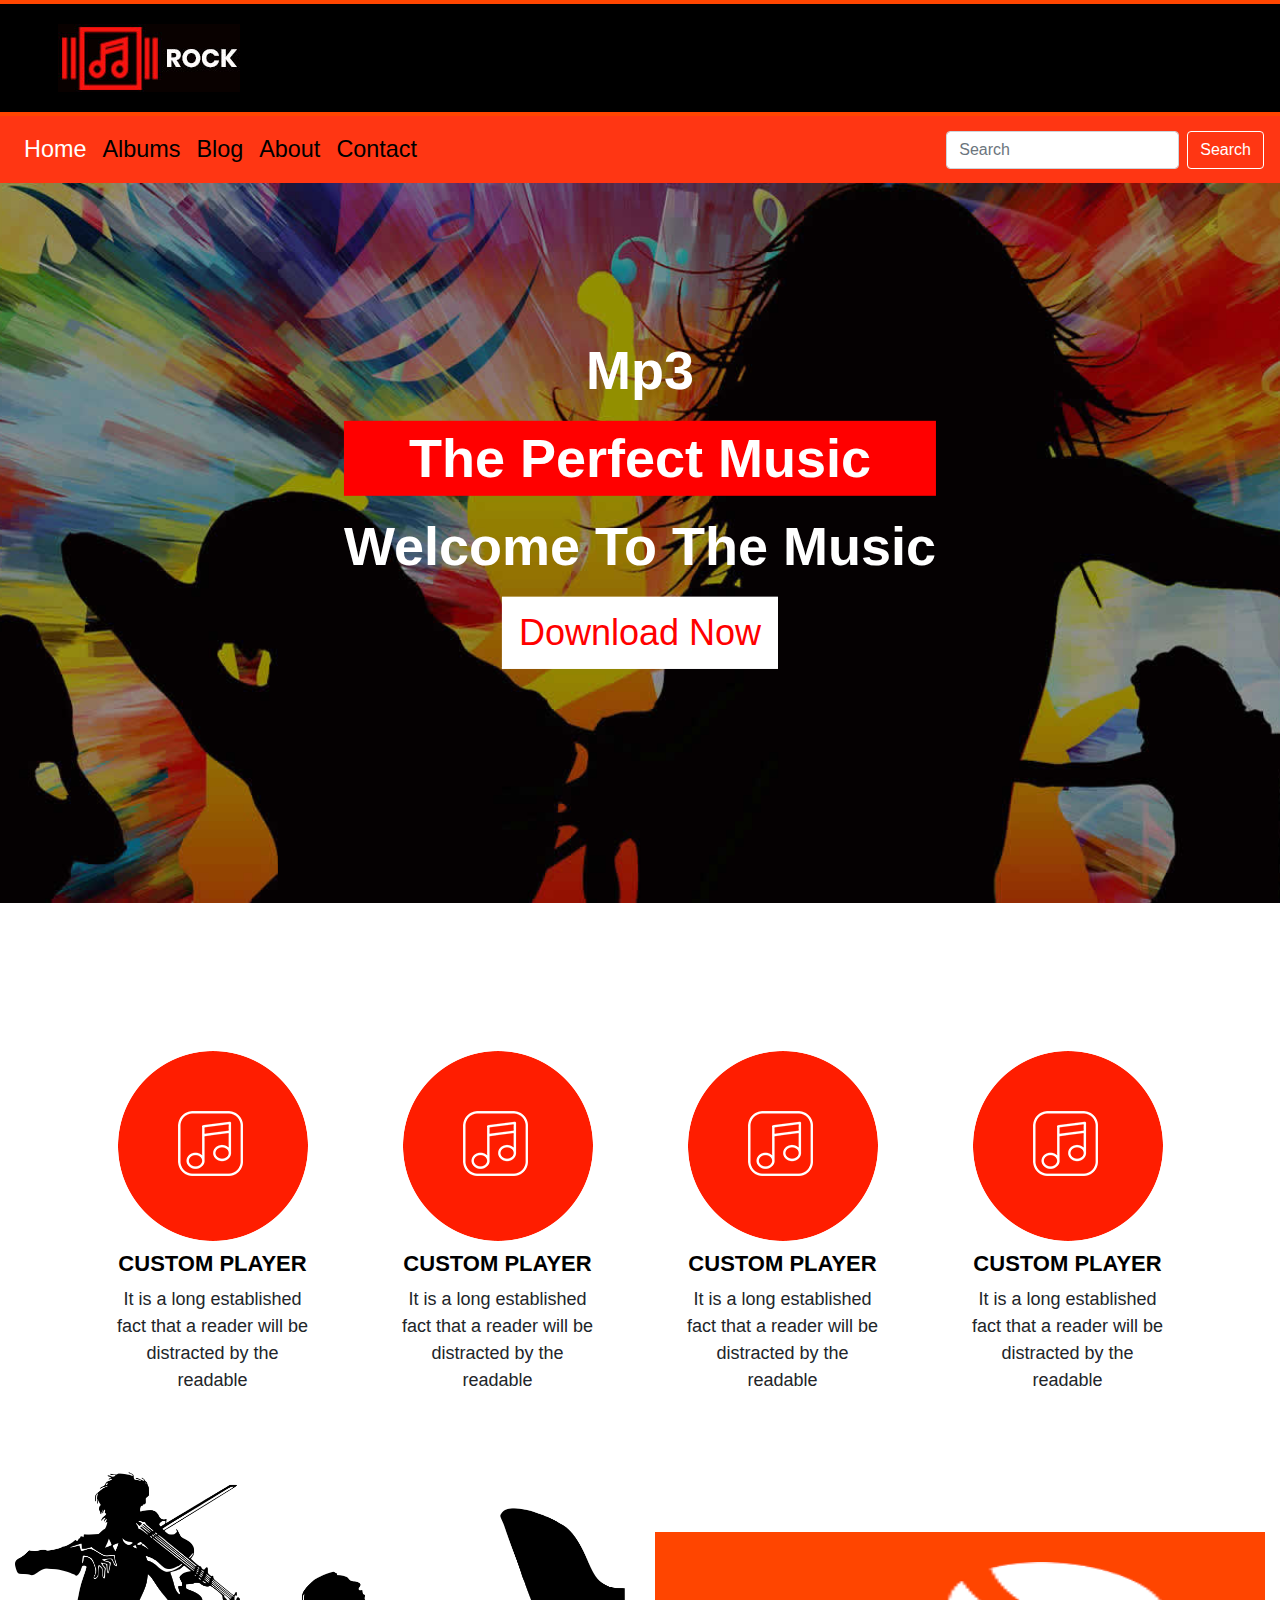
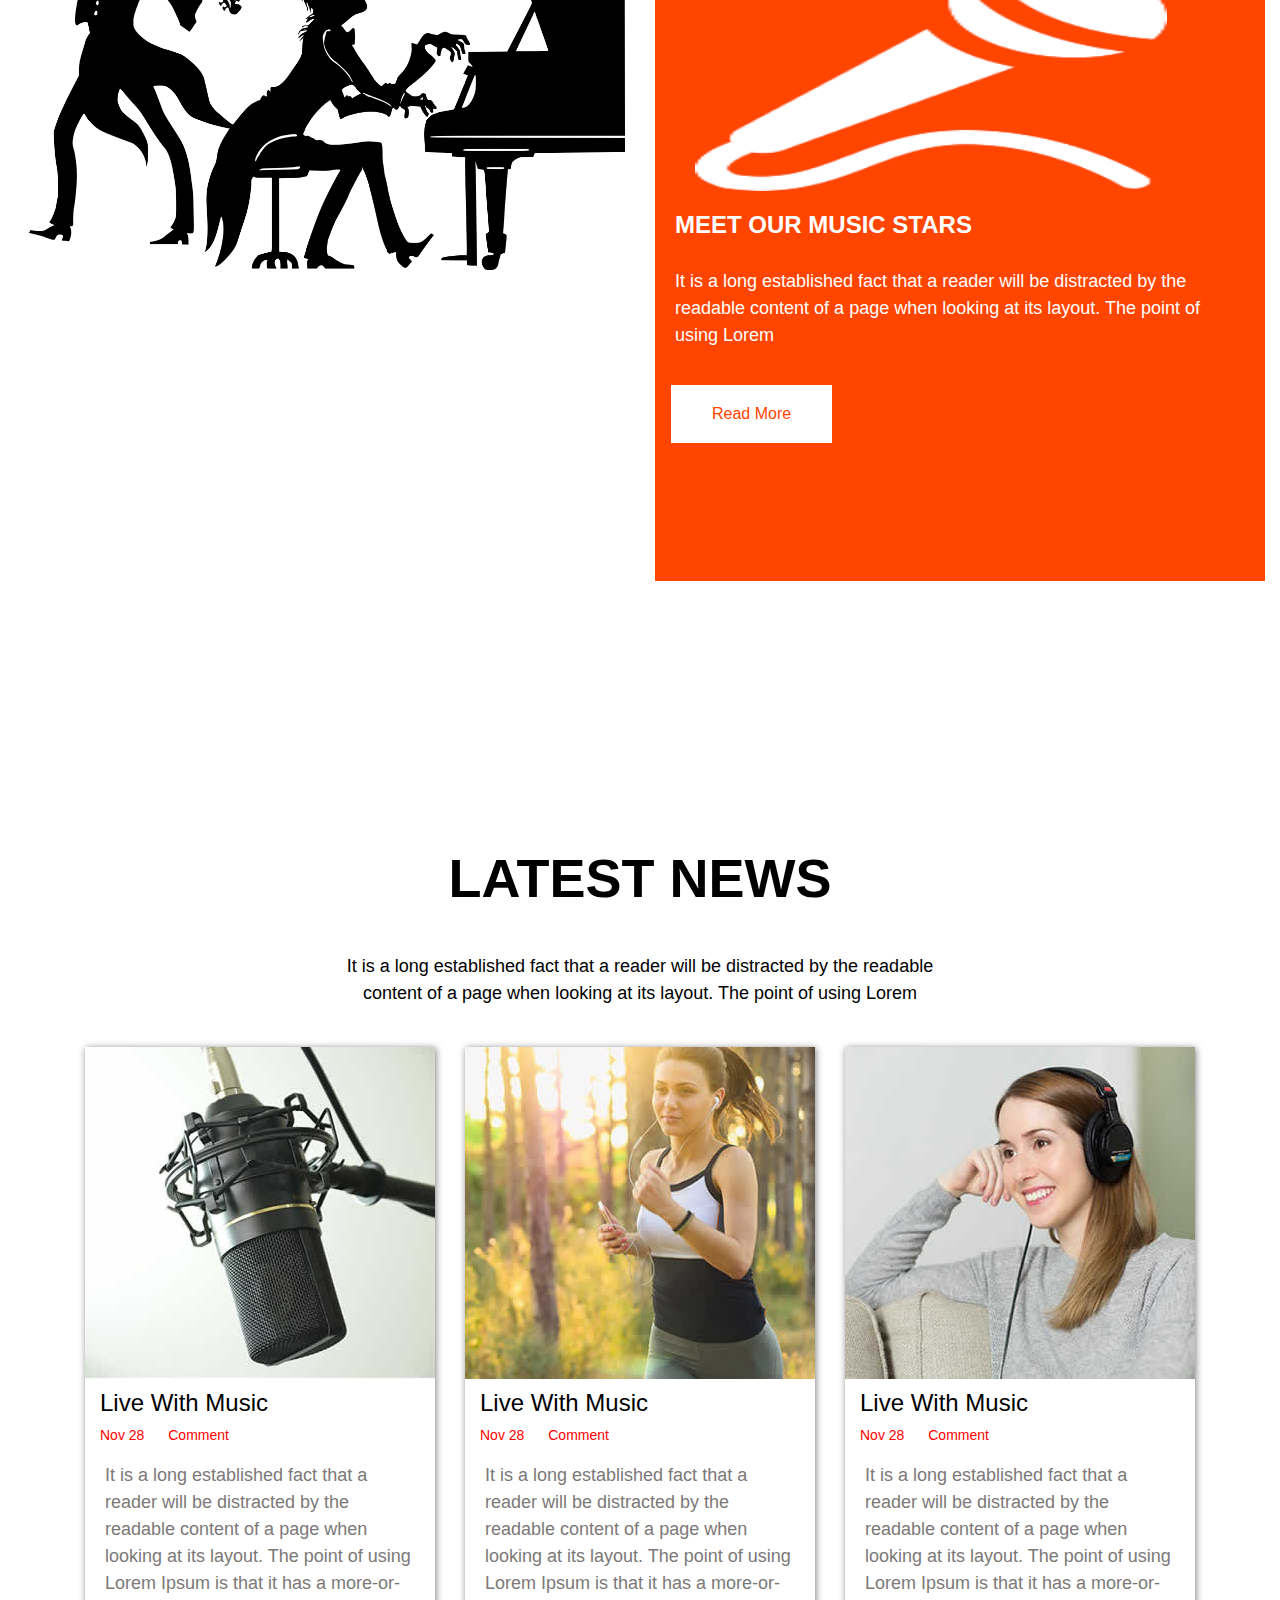
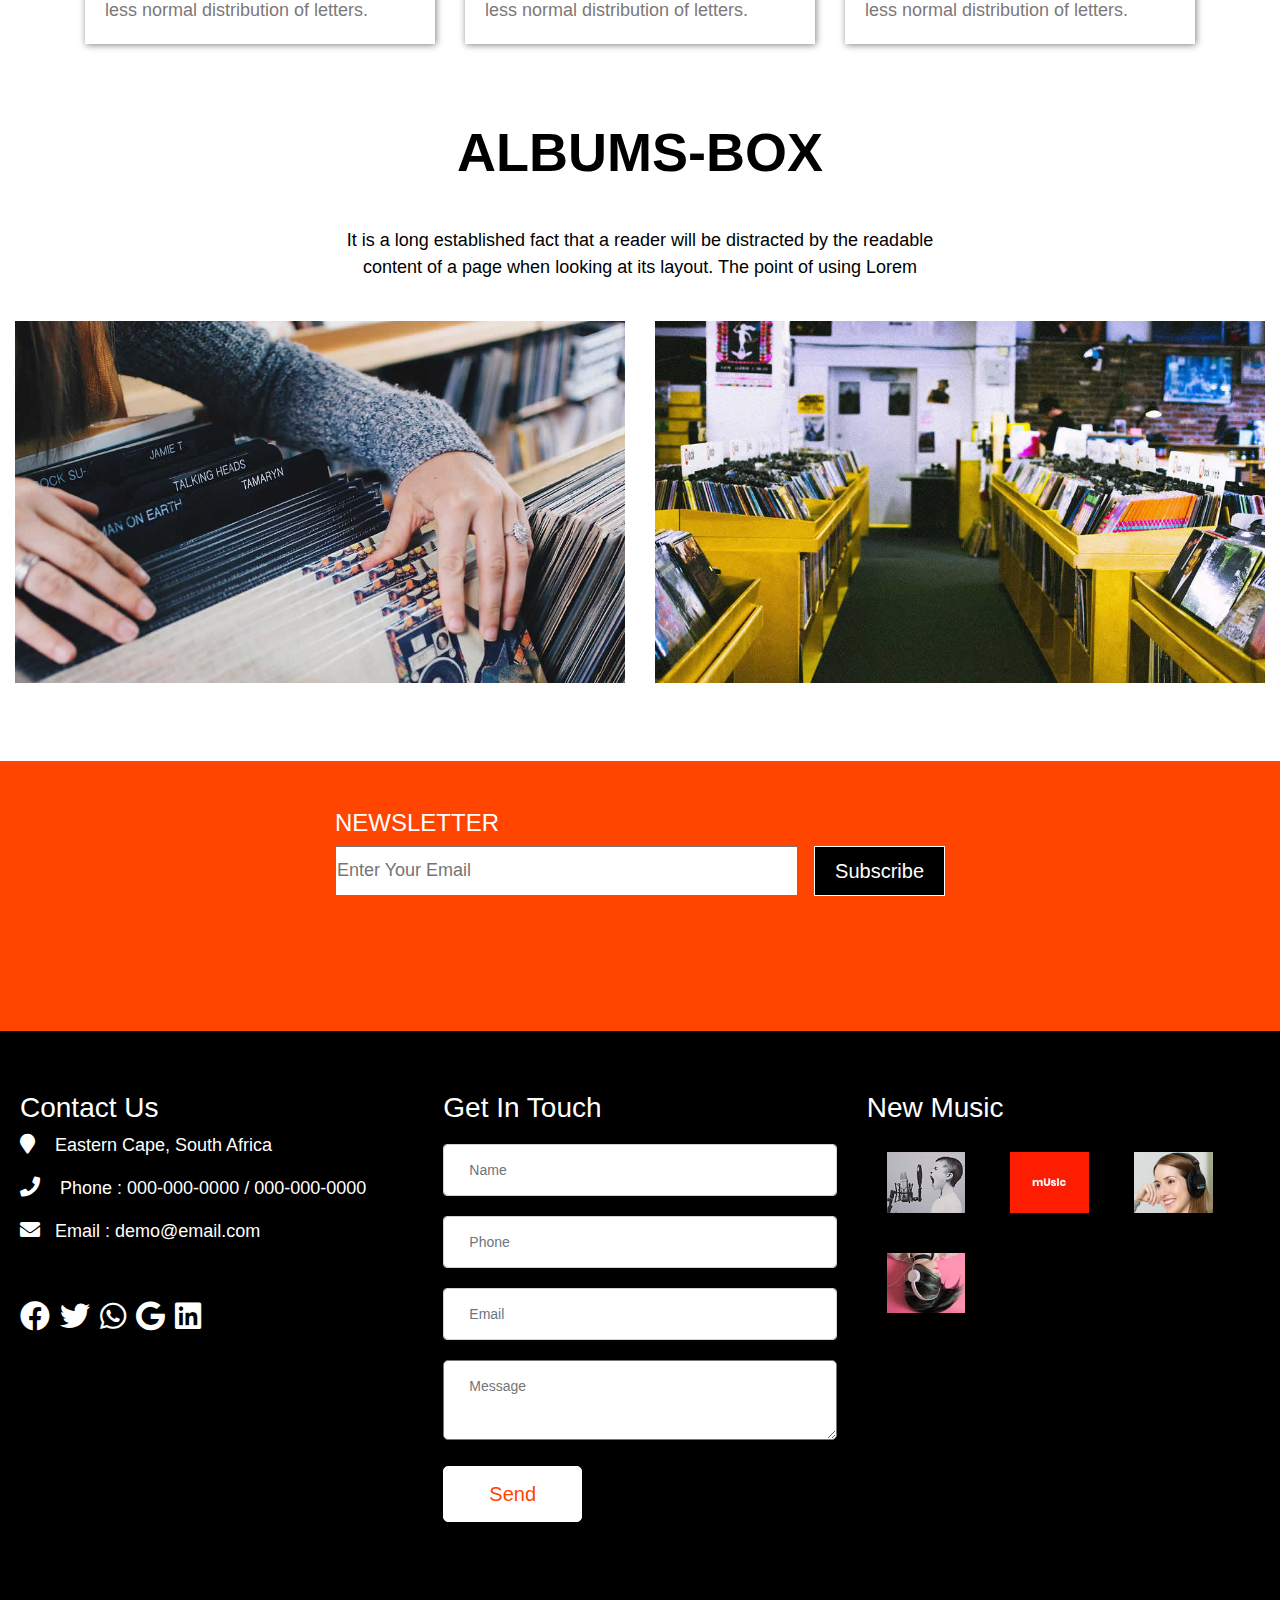
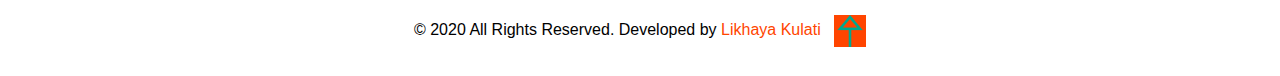
==== commit ccddbdc0: "Update index.html" ====
--- a/Music/index.html
+++ b/Music/index.html
@@ -88,7 +88,7 @@
       <div class="row">
         <div class="col-sm-12 col-md-6">
           <div class="img__1">
-            <img src="images/musicbg.jpg" alt="">
+            <img src="images/musicbg.png" alt="">
           </div>
         </div>
         <div class="col-sm-12 col-md-6" id="stars">
@@ -223,4 +223,4 @@
     <script src="https://cdn.jsdelivr.net/npm/popper.js@1.16.0/dist/umd/popper.min.js" integrity="sha384-Q6E9RHvbIyZFJoft+2mJbHaEWldlvI9IOYy5n3zV9zzTtmI3UksdQRVvoxMfooAo" crossorigin="anonymous"></script>
     <script src="https://stackpath.bootstrapcdn.com/bootstrap/4.5.0/js/bootstrap.min.js" integrity="sha384-OgVRvuATP1z7JjHLkuOU7Xw704+h835Lr+6QL9UvYjZE3Ipu6Tp75j7Bh/kR0JKI" crossorigin="anonymous"></script>
   </body>
-</html>+</html>
